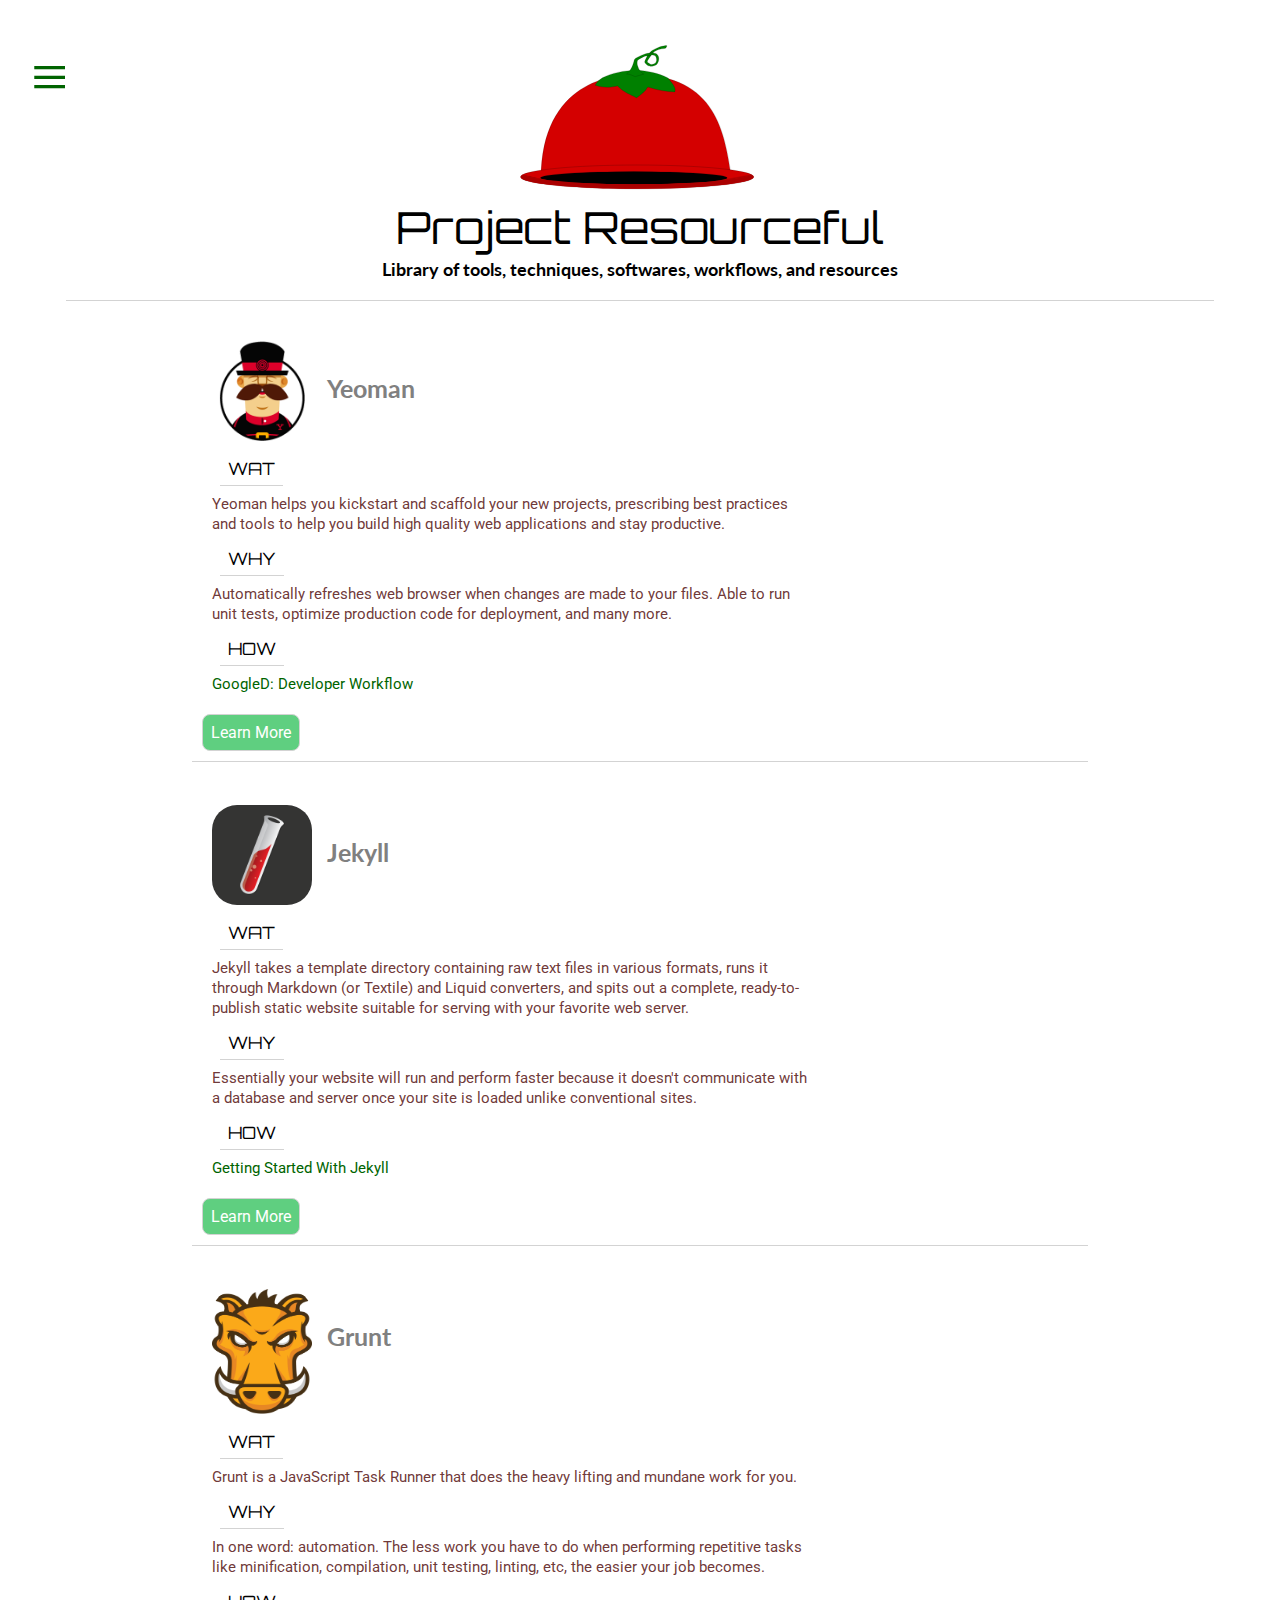
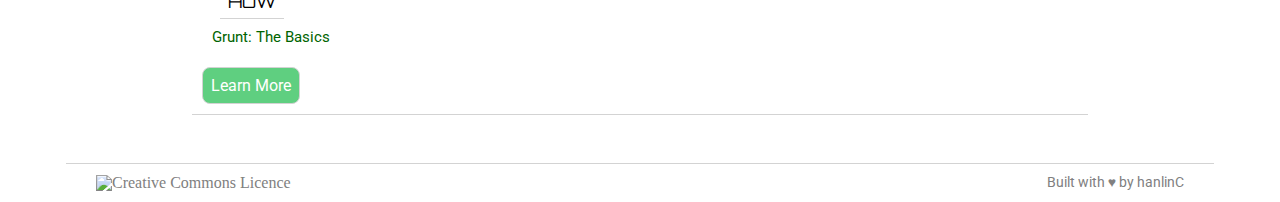
==== index.html @ e7165f98 "Amend changes to GA" ====
<!DOCTYPE html>
<html lang="en">
<head>
	<meta charset="UTF-8">
	<meta name="viewport" content="width=device-width, initial-scale=1">
	<meta name="description" content="Project Resourceful, library of tools, techniques, softwares, workflows, and resources">
	<meta name="keywords" content="tool, techniques, software, workflow, resource, framework, front-end, frontend, web development, web design, list of resources">
	<meta name="author" content="Hanlin Chong and Project Resourceful contributors">

	<title>Project Resourceful</title>

	<!-- Fonts -->
	<link rel="stylesheet" href="http://fonts.googleapis.com/css?family=Lato:400,700">
	<link rel='stylesheet' href='http://fonts.googleapis.com/css?family=Orbitron'>
	<link rel="stylesheet" href="http://fonts.googleapis.com/css?family=Roboto">
	<!-- Favicon -->
	<link rel="icon" type="image/x-icon" href="favicon.ico">
	<!-- Stylesheets -->
	<link rel="stylesheet" href="assets/css/animate.css">
	<link rel="stylesheet" href="assets/css/main.css">
	<!-- Google Analytics -->
<script>
  (function(i,s,o,g,r,a,m){i['GoogleAnalyticsObject']=r;i[r]=i[r]||function(){
  (i[r].q=i[r].q||[]).push(arguments)},i[r].l=1*new Date();a=s.createElement(o),
  m=s.getElementsByTagName(o)[0];a.async=1;a.src=g;m.parentNode.insertBefore(a,m)
  })(window,document,'script','//www.google-analytics.com/analytics.js','ga');

  ga('create', 'UA-55421685-1', 'auto');
  ga('send', 'pageview');

</script>
</head>
<body class="menu">

	<!-- Header Section -->
	<header class="animated fadeIn">
		
		<!-- Logo and Name -->
		<div class="logo"></div>
		<h1><a href="index.html">Project Resourceful</a></h1>
		<h2>Library of tools, techniques, softwares, workflows, and resources</h2>
		
	</header>

	<!-- Menu Toggle -->
	<a href="#" class="menu-toggle animated fadeInLeft">&#x2261;</a>

	<!-- Navigation Menu -->
	<nav class="menu-side">
		<ul>
			<li><a href="index.html" class="selected">Home</a></li>
			<!-- <li><a href="#">How</a></li> -->
			<li><a href="submit.html">Submit</a></li>
			<!-- <li><a href="#">About</a></li> -->
		</ul>
	</nav>
	
	<!-- Main Content Section -->
	<div class="container clearfix">
		
		<!-- Yeoman -->
		<section class="wrapper-logo-name">
			
			<!-- Resource Logo and Name-->
			<div class="resource-logo-name">
				
				<!-- Logo -->
				<a href="http://yeoman.io" target="_blank">
					<img src="assets/img/yeoman.png" alt="yeoman no text logo" class="animated fadeIn">
				</a>

				<!-- Name -->
				<h2><a href="http://yeoman.io" target="_blank">Yeoman</a></h2>

			</div>

			<!-- Resource Description -->
			<div class="resource-description">
				
				<!-- What -->
				<h3>Wat</h3>
				<p>Yeoman helps you kickstart and scaffold your new projects, prescribing best practices and tools to help you build high quality web applications and stay productive.</p>
				<!-- Why -->
				<h3>Why</h3>
				<p>Automatically refreshes web browser when changes are made to your files. Able to run unit tests, optimize production code for deployment, and many more.</p>
				<!-- How -->
				<h3>How</h3>
				<p><a href="https://www.youtube.com/watch?v=Q_Ud7Q2F0F8" target="_blank">GoogleD: Developer Workflow</a></p>

			</div>

		</section>

		<!-- Learn More Section -->
		<section class="wrapper-learn-more">

			<div class="learn-more">
				
				<!-- Button -->
				<button id="button01">Learn More</button>
				
				<!-- More Info Links -->
				<span>
					<a href="https://github.com/hanlinC" target="_blank" class="more-info info01">Submitted by: hanlinC</a>
				</span>
				<span>
					<a href="http://en.wikipedia.org/wiki/Yeoman_(computing)" target="_blank" class="more-info info01">Official Yeoman Wikipedia Page</a>
				</span>
				<span>
					<a href="https://www.youtube.com/watch?v=iUQ1fvdO9GY" target="_blank" class="more-info info01">Automating Your Front-End Workflow With Yeoman</a>
				</span>
				<span>
					<a href="https://www.youtube.com/watch?v=kK--WKlng74" target="_blank" class="more-info info01">Building Modern Webapps With Ease</a>
				</span>

			</div>

		</section>

		<!-- Jekyll -->
		<section class="wrapper-logo-name">
			
			<!-- Resource Logo and Name-->
			<div class="resource-logo-name">
				
				<!-- Logo -->
				<a href="http://jekyllrb.com/" target="_blank">
					<img src="assets/img/jekyll.png" alt="jekyll no text logo" class="animated fadeIn">
				</a>

				<!-- Name -->
				<h2><a href="http://jekyllrb.com" target="_blank">Jekyll</a></h2>

			</div>

			<!-- Resource Description -->
			<div class="resource-description">
				
				<!-- What -->
				<h3>Wat</h3>
				<p>Jekyll takes a template directory containing raw text files in various formats, runs it through Markdown (or Textile) and Liquid converters, and spits out a complete, ready-to-publish static website suitable for serving with your favorite web server.</p>
				<!-- Why -->
				<h3>Why</h3>
				<p>Essentially your website will run and perform faster because it doesn't communicate with a database and server once your site is loaded unlike conventional sites.</p>
				<!-- How -->
				<h3>How</h3>
				<p><a href="https://www.youtube.com/watch?v=iWowJBRMtpc" target="_blank">Getting Started With Jekyll</a></p>

			</div>

		</section>

		<!-- Learn More Section -->
		<section class="wrapper-learn-more">

			<div class="learn-more">
				
				<!-- Button -->
				<button id="button02">Learn More</button>
				
				<!-- More Info Links -->
				<span>
					<a href="https://github.com/hanlinC" target="_blank" class="more-info info02">Submitted by: hanlinC</a>
				</span>
				<span>
					<a href="http://jekyllrb.com/docs/home/" target="_blank" class="more-info info02">Official Jekyll Docs</a>
				</span>
				<span>
					<a href="http://en.wikipedia.org/wiki/Jekyll_(software)" target="_blank" class="more-info info02">Official Jekyll Wikipedia Page</a>
				</span>
				<span>
					<a href="http://jekyllbootstrap.com/lessons/jekyll-introduction.html" target="_blank" class="more-info info02">Introduction to Jekyll</a>
				</span>
				<span>
					<a href="http://24ways.org/2013/get-started-with-github-pages/" target="_blank" class="more-info info02">Get Started With GitHub Pages (Plus Bonus Jekyll)</a>
				</span>
				<span>
					<a href="http://www.youtube.com/watch?v=u22CLlw4_hg" target="_blank" class="more-info info02">Why Jon Doesn't Like Jekyll</a>
				</span>

			</div>

		</section>

		<!-- Grunt -->
		<section class="wrapper-logo-name">
			
			<!-- Resource Logo and Name-->
			<div class="resource-logo-name">
				
				<!-- Logo -->
				<a href="http://gruntjs.com/" target="_blank">
					<img src="assets/img/grunt.png" alt="grunt no text logo" class="animated fadeIn img-long">
				</a>

				<!-- Name -->
				<h2><a href="http://gruntjs.com/" target="_blank">Grunt</a></h2>

			</div>

			<!-- Resource Description -->
			<div class="resource-description">
				
				<!-- What -->
				<h3>Wat</h3>
				<p>Grunt is a JavaScript Task Runner that does the heavy lifting and mundane work for you.</p>
				<!-- Why -->
				<h3>Why</h3>
				<p>In one word: automation. The less work you have to do when performing repetitive tasks like minification, compilation, unit testing, linting, etc, the easier your job becomes.</p>
				<!-- How -->
				<h3>How</h3>
				<p><a href="https://www.youtube.com/watch?v=q3Sqljpr-Vc" target="_blank">Grunt: The Basics</a></p>

			</div>

		</section>

		<!-- Learn More Section -->
		<section class="wrapper-learn-more">

			<div class="learn-more">
				
				<!-- Button -->
				<button id="button03">Learn More</button>
				
				<!-- More Info Links -->
				<span>
					<a href="https://github.com/hanlinC" target="_blank" class="more-info info03">Submitted by: hanlinC</a>
				</span>
				<span>
					<a href="http://gruntjs.com/getting-started" target="_blank" class="more-info info03">Official Grunt Docs</a>
				</span>
				<span>
					<a href="http://24ways.org/2013/grunt-is-not-weird-and-hard/" target="_blank" class="more-info info03">Grunt Is Not Weird And Hard</a>
				</span>
				<span>
					<a href="http://css-tricks.com/video-screencasts/130-first-moments-grunt/" target="_blank" class="more-info info03">CSS-Tricks: First Moments with Grunt</a>
				</span>
				
			</div>

		</section>

<!-- 		Name
		<section class="wrapper-logo-name">
			
			 Resource Logo and Name
			<div class="resource-logo-name">
				
				Logo
				<a href="#" target="_blank">
					<img src="#" alt="" class="animated fadeIn">
				</a>

				Name
				<h2><a href="" target="_blank">Name</a></h2>

			</div>

			Resource Description
			<div class="resource-description">
				
				What
				<h3>Wat</h3>
				<p>Lorem ipsum dolor sit amet, consectetur adipisicing elit. Doloremque, quaerat.</p>
				Why
				<h3>Why</h3>
				<p>Lorem ipsum dolor sit amet, consectetur adipisicing elit. Eligendi, cumque.</p>
				How
				<h3>How</h3>
				<p><a href="#" target="_blank">Video or Article</a></p>

			</div>

		</section>

		Learn More Section
		<section class="wrapper-learn-more">

			<div class="learn-more">
				
				Button
				<button id="button00">Learn More</button>
				
				More Info Links
				<span>
					<a href="#" target="_blank" class="more-info info00">Submitted by: Name</a>
				</span>
				<span>
					<a href="#" target="_blank" class="more-info info00">More Info</a>
				</span>
				<span>
					<a href="#" target="_blank" class="more-info info00">More Info</a>
				</span>
				<span>
					<a href="#" target="_blank" class="more-info info00">More Info</a>
				</span>
				
			</div>

		</section> -->

	</div> <!-- end container -->

	<!-- Footer Section -->
	<footer>
		
		<!-- License -->
		<a rel="license" href="http://creativecommons.org/licenses/by/4.0/" target="_blank" class="license">
			<img alt="Creative Commons Licence" style="border-width:0" src="https://i.creativecommons.org/l/by/4.0/80x15.png" />
		</a>

		<p>Built with &hearts; by <a href="https://github.com/hanlinC" target="_blank">hanlinC</a></p>

	</footer>

<!-- JavaScript -->
<script src="http://ajax.googleapis.com/ajax/libs/jquery/1.11.1/jquery.min.js"></script>
<script type="text/javascript" src="assets/js/main.js"></script>

</body>
</html>
---- assets/css/main.css ----
/* http://meyerweb.com/eric/tools/css/reset/ 2. v2.0 | 20110126
  License: none (public domain)
*/

html, body, div, span, applet, object, iframe,
h1, h2, h3, h4, h5, h6, p, blockquote, pre,
a, abbr, acronym, address, big, cite, code,
del, dfn, em, img, ins, kbd, q, s, samp,
small, strike, strong, sub, sup, tt, var,
b, u, i, center,
dl, dt, dd, ol, ul, li,
fieldset, form, label, legend,
table, caption, tbody, tfoot, thead, tr, th, td,
article, aside, canvas, details, embed,
figure, figcaption, footer, header, hgroup,
menu, nav, output, ruby, section, summary,
time, mark, audio, video {
  margin: 0;
  padding: 0;
  border: 0;
  font-size: 100%;
  font: inherit;
  vertical-align: baseline;
}
/* HTML5 display-role reset for older browsers */
article, aside, details, figcaption, figure,
footer, header, hgroup, menu, nav, section {
  display: block;
}
body {
  line-height: 1;
}
ol, ul {
  list-style: none;
}
blockquote, q {
  quotes: none;
}
blockquote:before, blockquote:after,
q:before, q:after {
  content: '';
  content: none;
}
table {
  border-collapse: collapse;
  border-spacing: 0;
}

.clearfix {
  overflow: hidden;
}

/*Author: Hanlin Chong https://github.com/hanlinC*/

/*
  /-\/-\/-\/-\/-\/-\/-\/-\/-\/-\/-\/-\/-\
  Grid
  \-/\-/\-/\-/\-/\-/\-/\-/\-/\-/\-/\-/\-/
*/

.container {
  margin: 0 auto;
  padding: 0 30px;
  width: 70%;

  /*background-color: lightblue;*/
}

/*When device viewport greater than 769*/
@media screen and (min-width:769px) {
  .resource-description p {
    width: 70%;
  }
}

/*When device viewport lesser than 768*/
@media screen and (max-width: 768px) {
  .resource-description p {
    width: 100%
  }
}

/*
  /-\/-\/-\/-\/-\/-\/-\/-\/-\/-\/-\/-\/-\
  Header
  \-/\-/\-/\-/\-/\-/\-/\-/\-/\-/\-/\-/\-/
*/

header {
  border-bottom: 1px solid lightgrey;
  margin: 0 auto;
  padding: 0 30px;
  width: 85%;
}

.logo {
  width: 250px;
  height: 162px;
  background: url(../img/tomato-hat-logo.svg) no-repeat;
  background-size: 100%;
  margin: 4% auto 0% auto;
}

header h1,
header h2 {
  text-align: center;
}

header h1 {
  font-size: 2.75em;
  font-family: 'Orbitron', sans-serif;
}

header h1 a {
  color: black;
  text-decoration: none;

  transition:all .1s linear;
  -o-transition:all .1s linear;
  -moz-transition:all .1s linear;
  -webkit-transition:all .1s linear;
}

header h1 a:hover {
  color: crimson;
}

header h2 {
  font-size: 1.125em;
  font-family: 'Lato', sans-serif;
  font-weight: 700;
  margin: 1% 0% 2% 0%;
}

/*
  /-\/-\/-\/-\/-\/-\/-\/-\/-\/-\/-\/-\/-\
  Navigation Menu
  \-/\-/\-/\-/\-/\-/\-/\-/\-/\-/\-/\-/\-/
*/

nav {
  /*float: left;*/
  border-right: 1px solid lightgrey;
}

nav li {
  margin: 35px 0; /*36.5% 0%*/
}

nav a {
  font-size: 1.25em; /*20px*/
  font-family: 'Roboto', sans-serif;
  color: grey;
  /*text-transform: uppercase;*/
  text-decoration: none;
  padding: 10px; /* 10% */
  letter-spacing: 1px;
}

nav a:hover, .selected {
  color: black;
  border: 1px solid lightgrey;

  border-radius: 12px;
  -o-border-radius: 12px;
  -moz-border-radius: 12px;
  -webkit-border-radius: 12px;
}

/* phpacademy CSS Slide Out Navigation */
/* http://codepen.io/anon/pen/bxCGv */
.menu {
  overflow-x: hidden;
  position: relative;
  left: 0; /*0%*/
}

.menu-open {
  left: 160px; /*12%*/
}

.menu-open .menu-side {
  left: 0; /*0%*/
}

.menu-side,
.menu {
  -webkit-transition: left 200ms ease;
  -moz-transition: left 200ms ease;
  -ms-transition: left 200ms ease;
  -o-transition: left 200ms ease;
  transition: left 200ms ease;
}

.menu-side {
  color: white;
  position: fixed;
  top: 0%;
  left: -136px; /*-10%*/
  width: 96px; /*7.1%*/
  height: 100%;
  padding: 19px; /*1.4%*/
}

.menu-toggle {
  text-decoration: none;
  font-size: 4.125em; /*66px*/
  color: darkgreen;
  padding: 0px 16px; /*0% 1.2%*/
  margin: 0 15px; /*0% 1.1%*/
  position: absolute;
  top: 0;

  transition:all .2s linear;
  -o-transition:all .2s linear;
  -moz-transition:all .2s linear;
  -webkit-transition:all .2s linear;
}

.menu-toggle:hover {
  color: lightgreen;
}

/*
  /-\/-\/-\/-\/-\/-\/-\/-\/-\/-\/-\/-\/-\
  Main Content
  \-/\-/\-/\-/\-/\-/\-/\-/\-/\-/\-/\-/\-/
*/

.wrapper-logo-name {
  display: block;
  margin: 20px auto 0px auto;
  padding: 20px 20px 10px 20px;
  /*border-bottom: 1px solid lightgrey;*/
  /*border-top: 1px solid lightgrey;*/
  position: relative;
}

/*Resource Logo and Name*/
.resource-logo-name {
  display: block;
}

.resource-logo-name img {
  display: inline-block;
  width: 100px;
  height: 100px;
  border-radius: 25px; /*25%*/
  -o-border-radius: 25px;
  -moz-border-radius: 25px;
  -webkit-border-radius: 25px;
}

.resource-logo-name .img-long {
  display: inline-block;
  width: 100px;
  height: 125px;
  border-radius: 25px; /*25%*/
  -o-border-radius: 25px;
  -moz-border-radius: 25px;
  -webkit-border-radius: 25px;
}

.resource-logo-name h2 {
  display: inline-block;
  position: absolute;
  top: 55px;
  left: 135px;
}

.resource-logo-name h2 a {
  text-decoration: none;
  font-size: 25px;
  font-family: 'Lato', sans-serif;
  font-weight: 700;
  color: grey;
}

/*Resource Description*/
.resource-description {
  display: block;
}

.resource-description h3 {
  display: inline-block;
  font-size: 17px;
  font-family: 'Orbitron', sans-serif;
  text-transform: uppercase;
  margin: 8px;
  padding: 8px;
  border-bottom: 1px solid lightgrey;
}

.resource-description p {
  display: block;
  font-size: 15px;
  font-family: 'Roboto', sans-serif;
  color: rgba(98, 38, 38, 0.92);
  line-height: 20px;
  /*width: 70%*/
}

.resource-description p a {
  text-decoration: none;
  color: darkgreen;
}

.resource-description p a:hover {
  color: lightgreen;
}

/*
  /-\/-\/-\/-\/-\/-\/-\/-\/-\/-\/-\/-\/-\
  About
  \-/\-/\-/\-/\-/\-/\-/\-/\-/\-/\-/\-/\-/
*/

.wrapper-about {
  display: block;
  margin: 20px auto 0px auto;
  padding: 10px;
}

.wrapper-about h3 {
  font-size: 25px;
  font-family: 'Lato', sans-serif;
  font-weight: 700;
  color: grey;
  text-align: center;
  margin-bottom: 10px;
}

.wrapper-about p {
  font-size: 15px;
  font-family: 'Roboto', sans-serif;
  color: rgba(98, 38, 38, 0.92);
  line-height: 18px;
  text-align: center;
}

.wrapper-about p a {
  text-decoration: none;
  color: grey;
}

.wrapper-about p a:hover {
  color: black;
}

.wrapper-about h4 {
  font-size: 25px;
  font-family: 'Lato', sans-serif;
  font-weight: 700;
  color: grey;
  text-align: center;
  margin-top: 10px;
}

/*
  /-\/-\/-\/-\/-\/-\/-\/-\/-\/-\/-\/-\/-\
  Button and Learn-More
  \-/\-/\-/\-/\-/\-/\-/\-/\-/\-/\-/\-/\-/
*/

.wrapper-learn-more {
  display: inline-block;
  width: 100%;
  border-bottom: 1px solid lightgrey;
}

.learn-more {
  display: inline-block;
  float: left;
  margin: 5px;
  padding: 5px;
  /*border: 1px solid lightgrey;*/

  border-radius: 8px;
  -o-border-radius: 8px;
  -moz-border-radius: 8px;
  -webkit-border-radius: 8px;
}

.learn-more button {
  font-size: 1em; /*16px*/
  font-family: 'Roboto', sans-serif;
  color: white;
  text-decoration: none;
  background-color: #5fcf80; /* #8FED8F */

  cursor: pointer;
  /*float: left;*/
  /*display: block;*/
  /*margin: 0 auto;*/
  padding: 8px; /*0.85%*/
  border: 1px solid lightgrey;

  border-radius: 8px;
  -o-border-radius: 8px;
  -moz-border-radius: 8px;
  -webkit-border-radius: 8px;

  transition:all .2s linear;
  -o-transition:all .2s linear;
  -moz-transition:all .2s linear;
  -webkit-transition:all .2s linear;
}

.learn-more button:hover {
  background-color: #3ac162; /* #52E352 */
}

.learn-more button:focus {
  outline: 0; /* removes blue border when clicked */
}

.learn-more span {
  display: block;
}

.more-info {
  text-decoration: none;
  font-size: 14px; /*0.875em*/
  font-family: 'Roboto', sans-serif;
  color: grey;
  float: left;
  display: none;
  margin: 10px 60px 10px 0; /* 10px 11px 10px 0 */
}

.more-info:hover {
  color: black;
}

/*
  /-\/-\/-\/-\/-\/-\/-\/-\/-\/-\/-\/-\/-\
  Footer
  \-/\-/\-/\-/\-/\-/\-/\-/\-/\-/\-/\-/\-/
*/

footer {
  border-top: 1px solid lightgrey;
  margin: 45px auto 0 auto; /* 0 auto */
  padding: 0 30px;
  width: 85%;
}

footer p {
  font-size: 0.875em;
  font-family: 'Roboto', sans-serif;
  color: grey;
  margin: 1% 0% 1% 0%;
  float: right;
}

footer a {
  text-decoration: none;
  color: grey;
}

footer a:hover {
  color: black;
}

.license {
  float: left;
  margin: 1% 0% 1% 0%;
}
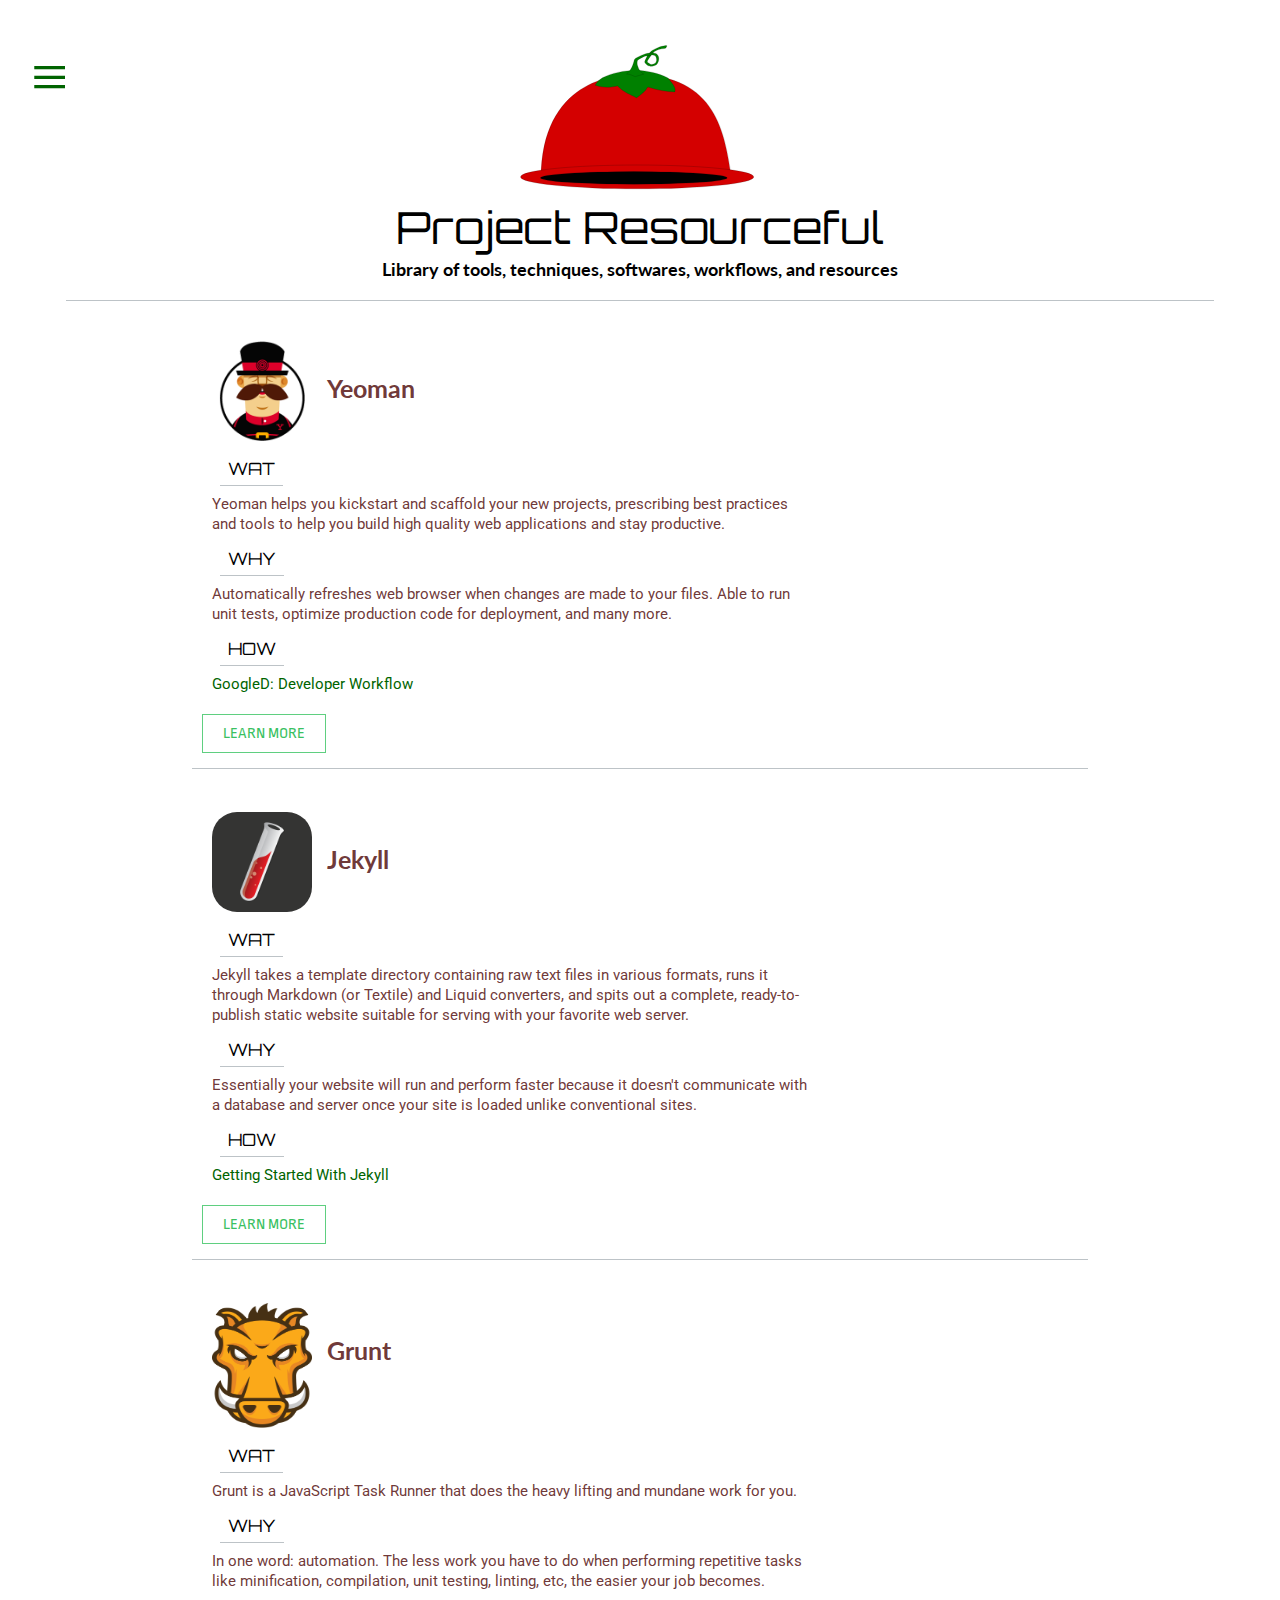
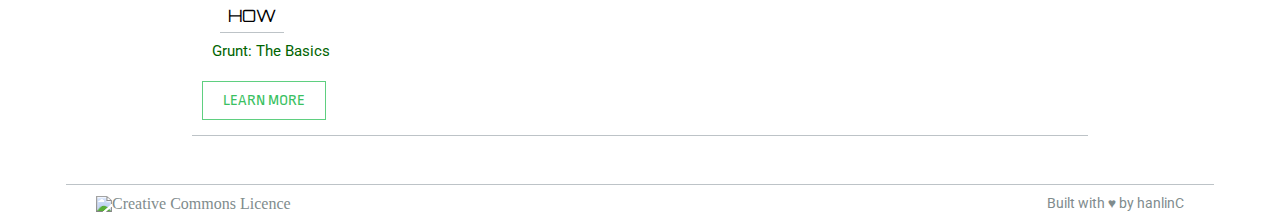
==== commit 82f21fb0: "Changes made to button" ====
--- a/index.html
+++ b/index.html
@@ -11,8 +11,9 @@
 
 	<!-- Fonts -->
 	<link rel="stylesheet" href="http://fonts.googleapis.com/css?family=Lato:400,700">
-	<link rel='stylesheet' href='http://fonts.googleapis.com/css?family=Orbitron'>
+	<link rel="stylesheet" href="http://fonts.googleapis.com/css?family=Orbitron">
 	<link rel="stylesheet" href="http://fonts.googleapis.com/css?family=Roboto">
+	<link rel="stylesheet" href="http://fonts.googleapis.com/css?family=Ropa+Sans">
 	<!-- Favicon -->
 	<link rel="icon" type="image/x-icon" href="favicon.ico">
 	<!-- Stylesheets -->
@@ -30,10 +31,10 @@
 
 </script>
 </head>
-<body class="menu">
+<body class="menu animated fadeIn">
 
 	<!-- Header Section -->
-	<header class="animated fadeIn">
+	<header>
 		
 		<!-- Logo and Name -->
 		<div class="logo"></div>
@@ -66,7 +67,7 @@
 				
 				<!-- Logo -->
 				<a href="http://yeoman.io" target="_blank">
-					<img src="assets/img/yeoman.png" alt="yeoman no text logo" class="animated fadeIn">
+					<img src="assets/img/yeoman.png" alt="yeoman no text logo">
 				</a>
 
 				<!-- Name -->
@@ -125,7 +126,7 @@
 				
 				<!-- Logo -->
 				<a href="http://jekyllrb.com/" target="_blank">
-					<img src="assets/img/jekyll.png" alt="jekyll no text logo" class="animated fadeIn">
+					<img src="assets/img/jekyll.png" alt="jekyll no text logo">
 				</a>
 
 				<!-- Name -->
@@ -190,7 +191,7 @@
 				
 				<!-- Logo -->
 				<a href="http://gruntjs.com/" target="_blank">
-					<img src="assets/img/grunt.png" alt="grunt no text logo" class="animated fadeIn img-long">
+					<img src="assets/img/grunt.png" alt="grunt no text logo" class="img-long">
 				</a>
 
 				<!-- Name -->
@@ -249,7 +250,7 @@
 				
 				Logo
 				<a href="#" target="_blank">
-					<img src="#" alt="" class="animated fadeIn">
+					<img src="#" alt="">
 				</a>
 
 				Name
--- a/assets/css/main.css
+++ b/assets/css/main.css
@@ -71,6 +71,15 @@
   .resource-description p {
     width: 70%;
   }
+
+  header,
+  footer {
+    width: 85%;
+  }
+
+  header h1 {
+    font-size: 2.75em;
+  }
 }
 
 /*When device viewport lesser than 768*/
@@ -78,6 +87,15 @@
   .resource-description p {
     width: 100%
   }
+
+  header,
+  footer {
+    width: 81%;
+  }
+
+  header h1 {
+    font-size: 2.65em;
+  }
 }
 
 /*
@@ -87,10 +105,10 @@
 */
 
 header {
-  border-bottom: 1px solid lightgrey;
+  border-bottom: 1px solid #bdc3c7; /* lightgrey */
   margin: 0 auto;
   padding: 0 30px;
-  width: 85%;
+  /*width: 85%;*/
 }
 
 .logo {
@@ -107,7 +125,7 @@
 }
 
 header h1 {
-  font-size: 2.75em;
+  /*font-size: 2.75em;*/
   font-family: 'Orbitron', sans-serif;
 }
 
@@ -140,7 +158,7 @@
 
 nav {
   /*float: left;*/
-  border-right: 1px solid lightgrey;
+  border-right: 1px solid #bdc3c7; /* lightgrey */
 }
 
 nav li {
@@ -150,7 +168,7 @@
 nav a {
   font-size: 1.25em; /*20px*/
   font-family: 'Roboto', sans-serif;
-  color: grey;
+  color: #7f8c8d;
   /*text-transform: uppercase;*/
   text-decoration: none;
   padding: 10px; /* 10% */
@@ -159,7 +177,7 @@
 
 nav a:hover, .selected {
   color: black;
-  border: 1px solid lightgrey;
+  border: 1px solid #bdc3c7; /* lightgrey */
 
   border-radius: 12px;
   -o-border-radius: 12px;
@@ -168,7 +186,7 @@
 }
 
 /* phpacademy CSS Slide Out Navigation */
-/* http://codepen.io/anon/pen/bxCGv */
+/* http://codepen.io/hanlinC/pen/jczpx */
 .menu {
   overflow-x: hidden;
   position: relative;
@@ -273,7 +291,7 @@
   font-size: 25px;
   font-family: 'Lato', sans-serif;
   font-weight: 700;
-  color: grey;
+  color: rgba(98, 38, 38, 0.92);
 }
 
 /*Resource Description*/
@@ -288,7 +306,7 @@
   text-transform: uppercase;
   margin: 8px;
   padding: 8px;
-  border-bottom: 1px solid lightgrey;
+  border-bottom: 1px solid #bdc3c7; /* lightgrey */
 }
 
 .resource-description p {
@@ -325,7 +343,7 @@
   font-size: 25px;
   font-family: 'Lato', sans-serif;
   font-weight: 700;
-  color: grey;
+  color: #7f8c8d;
   text-align: center;
   margin-bottom: 10px;
 }
@@ -340,7 +358,7 @@
 
 .wrapper-about p a {
   text-decoration: none;
-  color: grey;
+  color: #7f8c8d;
 }
 
 .wrapper-about p a:hover {
@@ -351,7 +369,7 @@
   font-size: 25px;
   font-family: 'Lato', sans-serif;
   font-weight: 700;
-  color: grey;
+  color: #7f8c8d;
   text-align: center;
   margin-top: 10px;
 }
@@ -365,13 +383,13 @@
 .wrapper-learn-more {
   display: inline-block;
   width: 100%;
-  border-bottom: 1px solid lightgrey;
+  border-bottom: 1px solid #bdc3c7; /* lightgrey */
 }
 
 .learn-more {
   display: inline-block;
   float: left;
-  margin: 5px;
+  margin: 5px 5px 10px 5px;
   padding: 5px;
   /*border: 1px solid lightgrey;*/
 
@@ -383,22 +401,24 @@
 
 .learn-more button {
   font-size: 1em; /*16px*/
-  font-family: 'Roboto', sans-serif;
-  color: white;
-  text-decoration: none;
-  background-color: #5fcf80; /* #8FED8F */
-
+  /*font-family: 'Roboto', sans-serif;*/
+  font-family: 'Ropa Sans', sans-serif;
+  text-transform: uppercase;
+  /*color: white;*/
+  color: #3ac162;
+  background-color: white; /* #5fcf80 #8FED8F */
+  border: 1px solid #5fcf80; /* lightgrey */
+  padding: 10px 20px; /* 8px 0.85%*/
   cursor: pointer;
+
   /*float: left;*/
   /*display: block;*/
   /*margin: 0 auto;*/
-  padding: 8px; /*0.85%*/
-  border: 1px solid lightgrey;
-
-  border-radius: 8px;
+
+/*  border-radius: 8px;
   -o-border-radius: 8px;
   -moz-border-radius: 8px;
-  -webkit-border-radius: 8px;
+  -webkit-border-radius: 8px;*/
 
   transition:all .2s linear;
   -o-transition:all .2s linear;
@@ -407,7 +427,8 @@
 }
 
 .learn-more button:hover {
-  background-color: #3ac162; /* #52E352 */
+  color: white;
+  background-color: #5fcf80; /* #3ac162 #52E352 */
 }
 
 .learn-more button:focus {
@@ -422,7 +443,7 @@
   text-decoration: none;
   font-size: 14px; /*0.875em*/
   font-family: 'Roboto', sans-serif;
-  color: grey;
+  color: #7f8c8d;
   float: left;
   display: none;
   margin: 10px 60px 10px 0; /* 10px 11px 10px 0 */
@@ -439,23 +460,23 @@
 */
 
 footer {
-  border-top: 1px solid lightgrey;
+  border-top: 1px solid #bdc3c7; /* lightgrey */
   margin: 45px auto 0 auto; /* 0 auto */
   padding: 0 30px;
-  width: 85%;
+  /*width: 85%;*/
 }
 
 footer p {
   font-size: 0.875em;
   font-family: 'Roboto', sans-serif;
-  color: grey;
+  color: #7f8c8d;
   margin: 1% 0% 1% 0%;
   float: right;
 }
 
 footer a {
   text-decoration: none;
-  color: grey;
+  color: #7f8c8d;
 }
 
 footer a:hover {
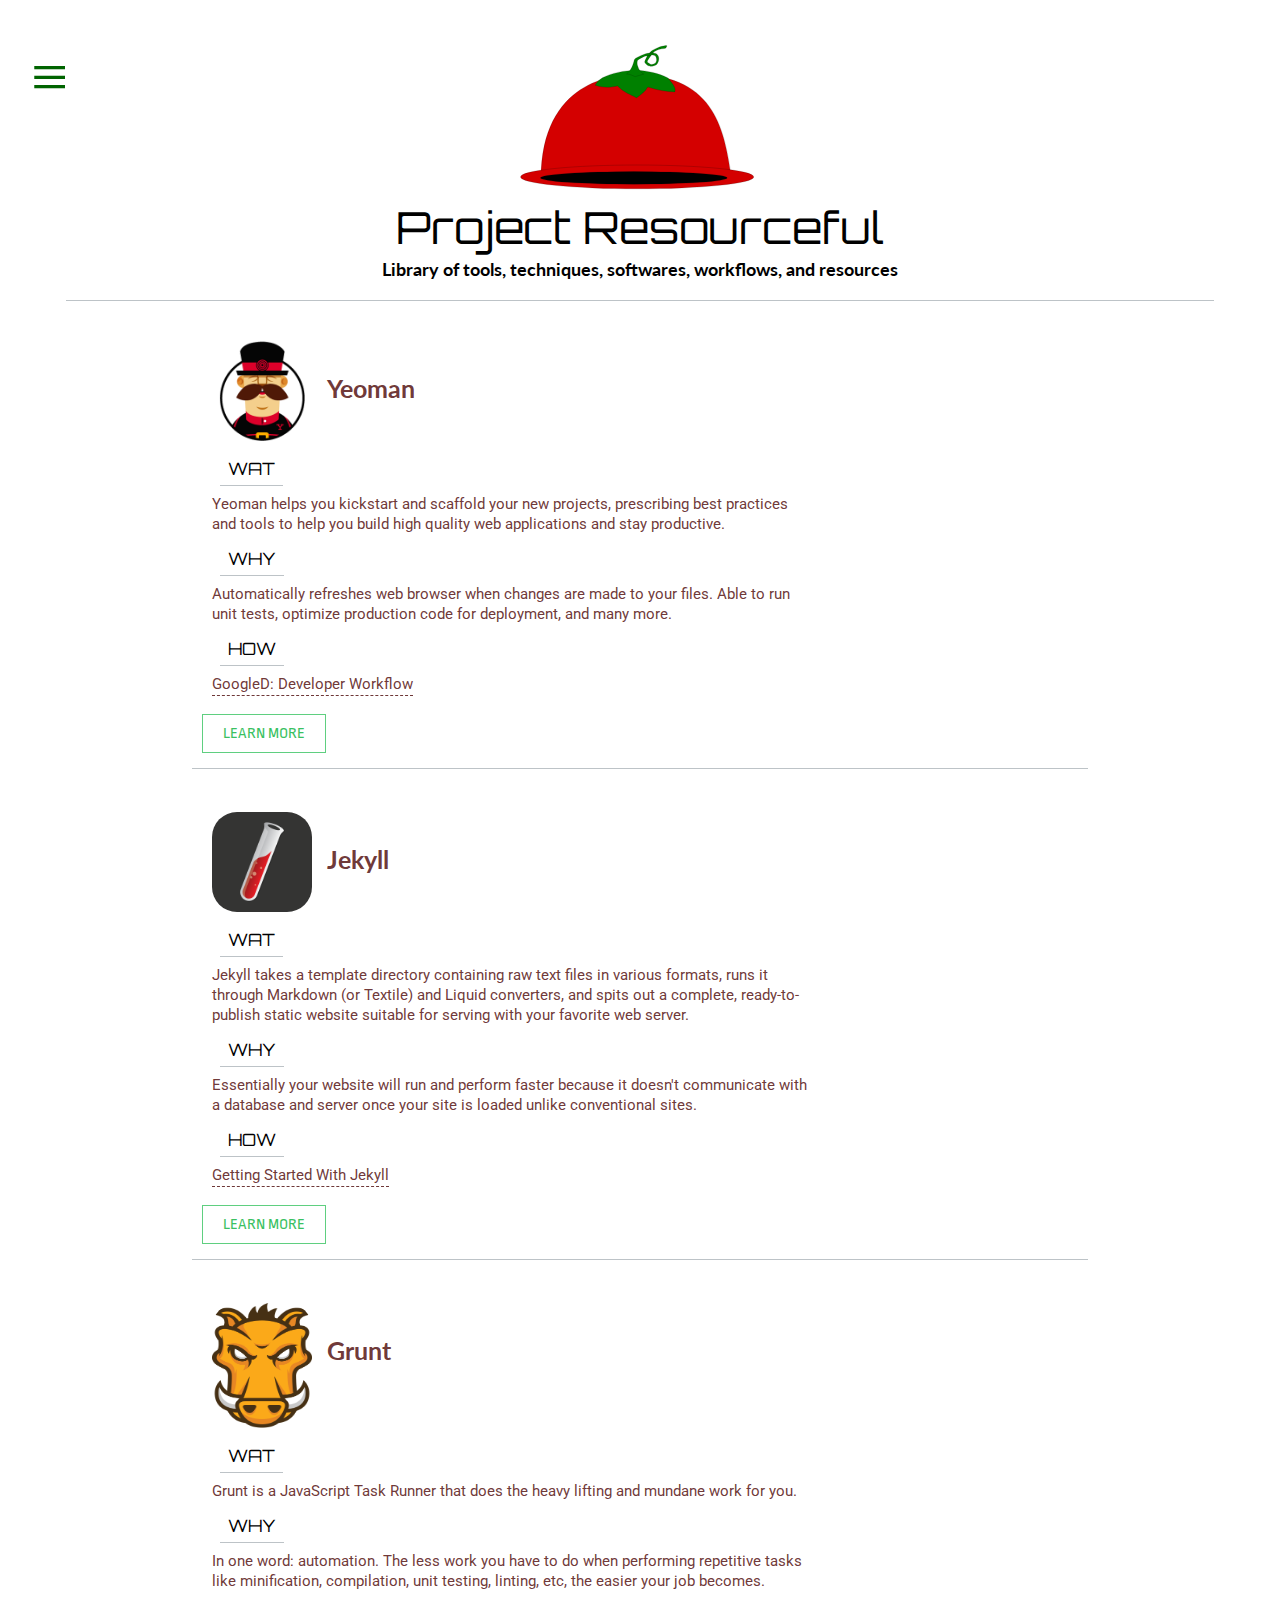
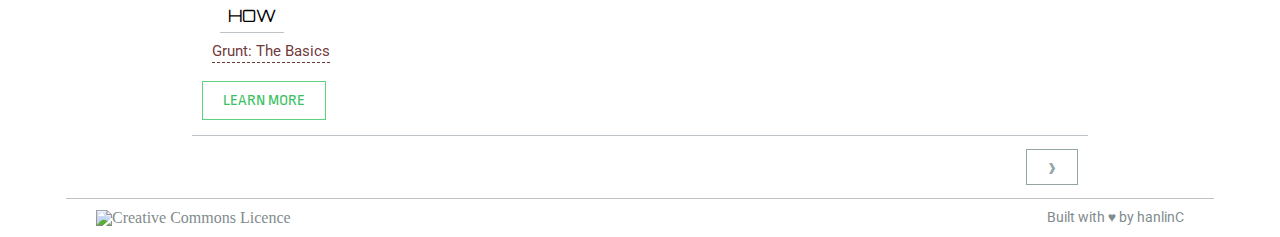
==== commit c16419b1: "Added page 2 and next/previous button" ====
--- a/index.html
+++ b/index.html
@@ -113,6 +113,9 @@
 				<span>
 					<a href="https://www.youtube.com/watch?v=kK--WKlng74" target="_blank" class="more-info info01">Building Modern Webapps With Ease</a>
 				</span>
+				<span>
+					<a href="https://www.youtube.com/watch?v=vkRv0r_tNXY" target="_blank" class="more-info info01">Crash Course in Node, Bower, and Grunt</a>
+				</span>
 
 			</div>
 
@@ -178,6 +181,9 @@
 				<span>
 					<a href="http://www.youtube.com/watch?v=u22CLlw4_hg" target="_blank" class="more-info info02">Why Jon Doesn't Like Jekyll</a>
 				</span>
+				<span>
+					<a href="http://www.quora.com/What-is-the-Harp-Platform-and-Jekyll" target="_blank" class="more-info info02">Jekyll vs Harp</a>
+				</span>
 
 			</div>
 
@@ -300,6 +306,13 @@
 			</div>
 
 		</section> -->
+		
+		<!-- Next/Previous Page Section -->
+		<div class="change-page-wrapper">
+			<a href="page2.html">
+				<button class="next">&rsaquo;</button>
+			</a>
+		</div>
 
 	</div> <!-- end container -->
 
--- a/assets/css/main.css
+++ b/assets/css/main.css
@@ -61,7 +61,7 @@
 .container {
   margin: 0 auto;
   padding: 0 30px;
-  width: 70%;
+  /*width: 70%;*/
 
   /*background-color: lightblue;*/
 }
@@ -80,6 +80,10 @@
   header h1 {
     font-size: 2.75em;
   }
+
+  .container {
+    width: 70%;
+  }
 }
 
 /*When device viewport lesser than 768*/
@@ -95,6 +99,10 @@
 
   header h1 {
     font-size: 2.65em;
+  }
+
+  .container {
+    width: 80%;
   }
 }
 
@@ -169,20 +177,21 @@
   font-size: 1.25em; /*20px*/
   font-family: 'Roboto', sans-serif;
   color: #7f8c8d;
-  /*text-transform: uppercase;*/
-  text-decoration: none;
-  padding: 10px; /* 10% */
+  text-transform: uppercase;
+  text-decoration: none;
+  padding: 2px 2px 5px 2px; /* 10% */
   letter-spacing: 1px;
 }
 
-nav a:hover, .selected {
+nav a:hover, 
+.selected {
   color: black;
-  border: 1px solid #bdc3c7; /* lightgrey */
-
-  border-radius: 12px;
+  border-bottom: 2px solid #333; /* lightgrey */
+
+/*  border-radius: 12px;
   -o-border-radius: 12px;
   -moz-border-radius: 12px;
-  -webkit-border-radius: 12px;
+  -webkit-border-radius: 12px;*/
 }
 
 /* phpacademy CSS Slide Out Navigation */
@@ -203,6 +212,18 @@
 
 .menu-side,
 .menu {
+/*  -webkit-transform: translatez(0);
+  -moz-transform: translatez(0);
+  -ms-transform: translatez(0);
+  -o-transform: translatez(0);
+  transform: translatez(0);*/
+
+/*  -webkit-transform: translate3d(0, 0, 0);
+  -moz-transform: translate3d(0, 0, 0);
+  -ms-transform: translate3d(0, 0, 0);
+  -o-transform: translate3d(0, 0, 0);
+  transform: translate3d(0, 0, 0);*/
+
   -webkit-transition: left 200ms ease;
   -moz-transition: left 200ms ease;
   -ms-transition: left 200ms ease;
@@ -320,35 +341,38 @@
 
 .resource-description p a {
   text-decoration: none;
-  color: darkgreen;
+  padding-bottom: 2px;
+  border-bottom: 1px dashed rgba(98, 38, 38, 0.92);
+  color: rgba(98, 38, 38, 0.92);
 }
 
 .resource-description p a:hover {
-  color: lightgreen;
-}
-
-/*
-  /-\/-\/-\/-\/-\/-\/-\/-\/-\/-\/-\/-\/-\
-  About
-  \-/\-/\-/\-/\-/\-/\-/\-/\-/\-/\-/\-/\-/
-*/
-
-.wrapper-about {
+  color: #333;
+  border-bottom: none;
+}
+
+/*
+  /-\/-\/-\/-\/-\/-\/-\/-\/-\/-\/-\/-\/-\
+  Submit
+  \-/\-/\-/\-/\-/\-/\-/\-/\-/\-/\-/\-/\-/
+*/
+
+.wrapper-submit {
   display: block;
   margin: 20px auto 0px auto;
   padding: 10px;
 }
 
-.wrapper-about h3 {
+.wrapper-submit h3 {
   font-size: 25px;
   font-family: 'Lato', sans-serif;
   font-weight: 700;
-  color: #7f8c8d;
+  color: rgba(98, 38, 38, 0.92);
   text-align: center;
   margin-bottom: 10px;
 }
 
-.wrapper-about p {
+.wrapper-submit p {
   font-size: 15px;
   font-family: 'Roboto', sans-serif;
   color: rgba(98, 38, 38, 0.92);
@@ -356,20 +380,20 @@
   text-align: center;
 }
 
-.wrapper-about p a {
+.wrapper-submit p a {
   text-decoration: none;
   color: #7f8c8d;
 }
 
-.wrapper-about p a:hover {
+.wrapper-submit p a:hover {
   color: black;
 }
 
-.wrapper-about h4 {
+.wrapper-submit h4 {
   font-size: 25px;
   font-family: 'Lato', sans-serif;
   font-weight: 700;
-  color: #7f8c8d;
+  color: rgba(98, 38, 38, 0.92);
   text-align: center;
   margin-top: 10px;
 }
@@ -420,6 +444,18 @@
   -moz-border-radius: 8px;
   -webkit-border-radius: 8px;*/
 
+/*  -webkit-transform: translatez(0);
+  -moz-transform: translatez(0);
+  -ms-transform: translatez(0);
+  -o-transform: translatez(0);
+  transform: translatez(0);*/
+
+/*  -webkit-transform: translate3d(0, 0, 0);
+  -moz-transform: translate3d(0, 0, 0);
+  -ms-transform: translate3d(0, 0, 0);
+  -o-transform: translate3d(0, 0, 0);
+  transform: translate3d(0, 0, 0);*/
+
   transition:all .2s linear;
   -o-transition:all .2s linear;
   -moz-transition:all .2s linear;
@@ -455,13 +491,68 @@
 
 /*
   /-\/-\/-\/-\/-\/-\/-\/-\/-\/-\/-\/-\/-\
+  Next/Previous Page Section
+  \-/\-/\-/\-/\-/\-/\-/\-/\-/\-/\-/\-/\-/
+*/
+
+.change-page-wrapper {
+  display: inline-block;
+  width: 100%;
+}
+
+.change-page-wrapper button {
+  font-size: 2em;
+  font-family: 'Ropa Sans', sans-serif;
+  background-color: white;
+  padding: 0px 20px;
+  cursor: pointer;
+
+  transition:all .2s linear;
+  -o-transition:all .2s linear;
+  -moz-transition:all .2s linear;
+  -webkit-transition:all .2s linear;
+}
+
+.change-page-wrapper button:hover {
+  color: white;
+}
+
+.change-page-wrapper button:focus {
+  outline: 0; /* removes blue border when clicked */
+}
+
+.previous,
+.next {
+  color: #95a5a6;
+  border: 1px solid #95a5a6;
+  /*display: inline-block;*/
+  margin: 10px 10px 10px 10px;
+}
+
+.previous:hover,
+.next:hover {
+  background-color: #95a5a6;
+}
+
+.previous {
+  float: left;
+}
+
+.next {
+  float: right;
+}
+
+
+
+/*
+  /-\/-\/-\/-\/-\/-\/-\/-\/-\/-\/-\/-\/-\
   Footer
   \-/\-/\-/\-/\-/\-/\-/\-/\-/\-/\-/\-/\-/
 */
 
 footer {
   border-top: 1px solid #bdc3c7; /* lightgrey */
-  margin: 45px auto 0 auto; /* 0 auto */
+  margin: 0 auto 0 auto; /* 0 auto */
   padding: 0 30px;
   /*width: 85%;*/
 }
